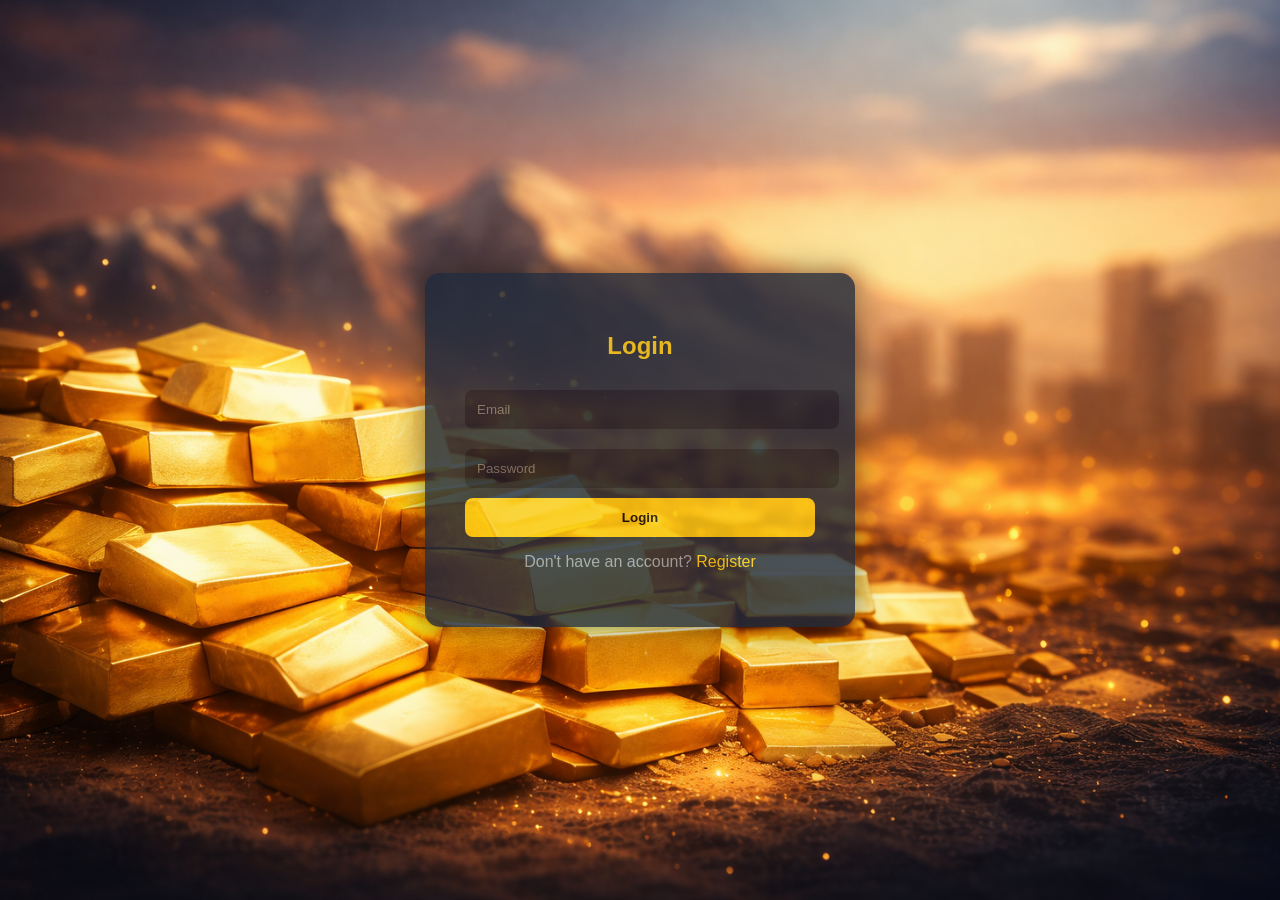
==== Login.html @ 87376d16 "login and reg" ====
<!DOCTYPE html>
<html lang="en">
<head>
<meta charset="UTF-8">
<title>Login</title>
<style>
body{
    margin:0;
    font-family: 'Segoe UI', Tahoma, Geneva, Verdana, sans-serif;
  background-image: url(Images/Gold_back.png);
    background-position: center;
    background-size: cover;    
    height:100vh;
    display:flex;
    justify-content:center;
    align-items:center;
}

.container{
    background: #1e293b;
    opacity: 0.8;
    padding:40px;
    border-radius:15px;
    width:350px;
    box-shadow:0 0 30px rgba(0,0,0,0.6);
}

h2{
    color:#facc15;
    text-align:center;
    margin-bottom:20px;
}

input{
    width:100%;
    padding:12px;
    margin:10px 0;
    border:none;
    border-radius:8px;
    background:#0f172a;
    color:white;
}

button{
    width:100%;
    padding:12px;
    background:#facc15;
    border:none;
    border-radius:8px;
    font-weight:bold;
    cursor:pointer;
    transition:0.3s;
}

button:hover{
    background:#eab308;
}

p{
    color:#94a3b8;
    text-align:center;
}

a{
    color:#facc15;
    text-decoration:none;
}
</style>
</head>

<body>


<div class="container">
    <h2>Login</h2>

    <input type="email" placeholder="Email" id="email">
    <small id="email-error" style="color: red;"></small>
    <input type="password" placeholder="Password" id="password">
    <small id="password-error" style="color: red;"></small>
    <button id="button" >Login</button>

    <p>Don't have an account? <a href="Register.html">  Register</a></p>
</div>



<script>
let emailpatren= /^[a-zA-Z0-9.%+-]+@[gmail]+.com$/;
let email=document.getElementById('email');
let password=document.getElementById('password');
let button=document.getElementById('button');
let emailError=document.getElementById('email-error');
let passwordError=document.getElementById('password-error');
button.addEventListener('click',()=>{
    const users = JSON.parse(localStorage.getItem("users")) || [];

    const user = users.find(u => 
        u.email === email.value && u.password === password.value
    );
   if(email.value === '' || password.value === ''){
        emailError.textContent = 'Email is required';
        passwordError.textContent = 'Password is required';
    }

  else if(!emailpatren.test(email.value)){
        emailError.textContent = 'Invalid email format';
    }

    else if(user){
        // نجاح
        sessionStorage.setItem("currentUser", JSON.stringify(user));
        window.location.href = 'Home.html';}

    else{
        alert('Invalid email or password');
    }


});


</script>



</body>
</html>
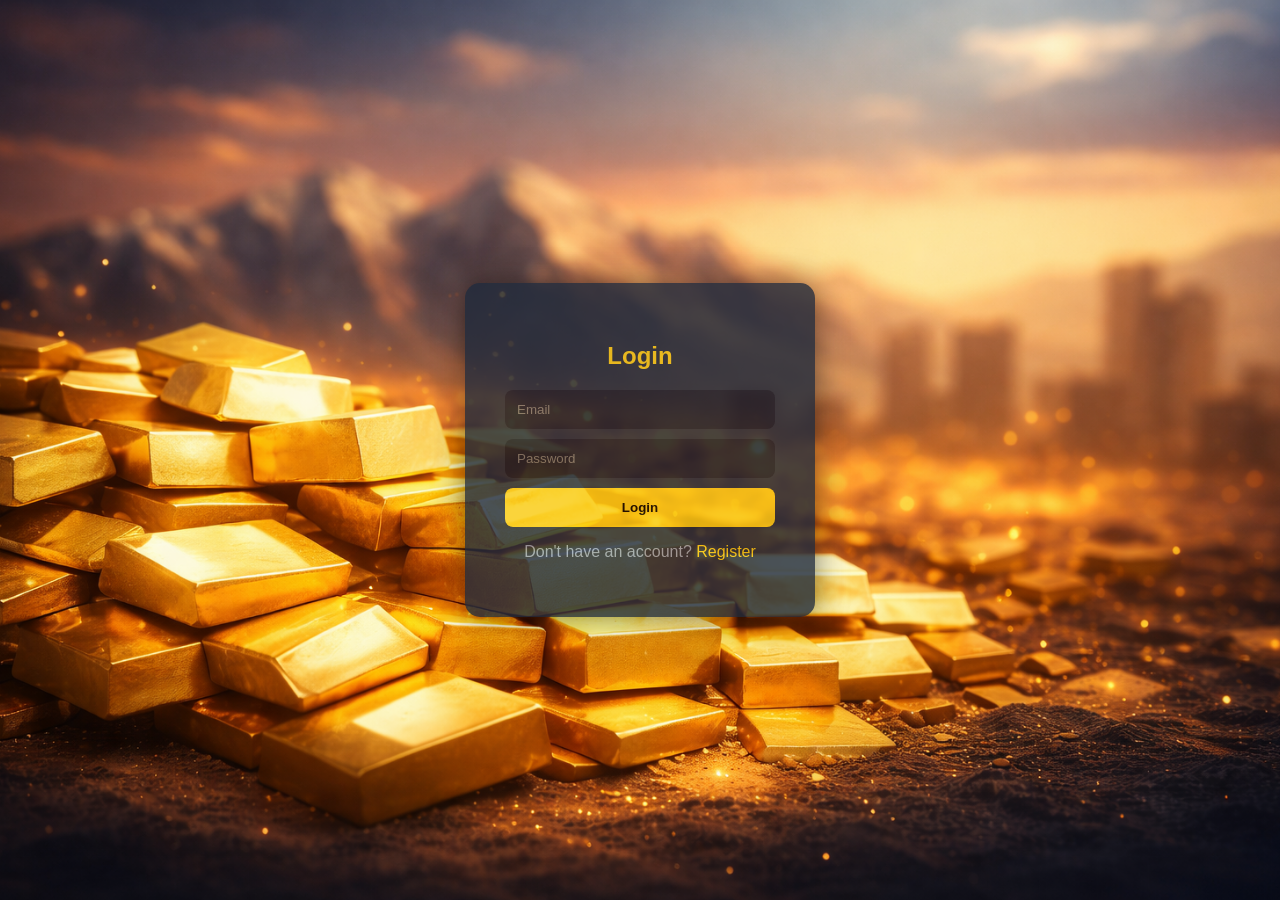
==== commit 39cdc620: "update responsev" ====
--- a/Login.html
+++ b/Login.html
@@ -4,6 +4,9 @@
 <meta charset="UTF-8">
 <title>Login</title>
 <style>
+    *{
+    box-sizing: border-box;
+}
 body{
     margin:0;
     font-family: 'Segoe UI', Tahoma, Geneva, Verdana, sans-serif;
@@ -51,6 +54,14 @@
     cursor:pointer;
     transition:0.3s;
 }
+input, button {
+    width: 100%;
+    padding: 12px;
+    margin: 10px 0;
+    border-radius: 8px;
+    display: block;
+    box-sizing: border-box;
+}
 
 button:hover{
     background:#eab308;
@@ -65,6 +76,29 @@
     color:#facc15;
     text-decoration:none;
 }
+
+@media  (max-width: 720px) {
+    .container {
+        width: 90%;
+        padding: 20px;
+    }
+
+
+    .container h2 {
+        font-size: 24px;
+    }
+    .container input {
+        padding: 10px;
+    }
+    .container button {
+        padding: 10px;
+    }
+
+    
+}
+
+
+
 </style>
 </head>
 
